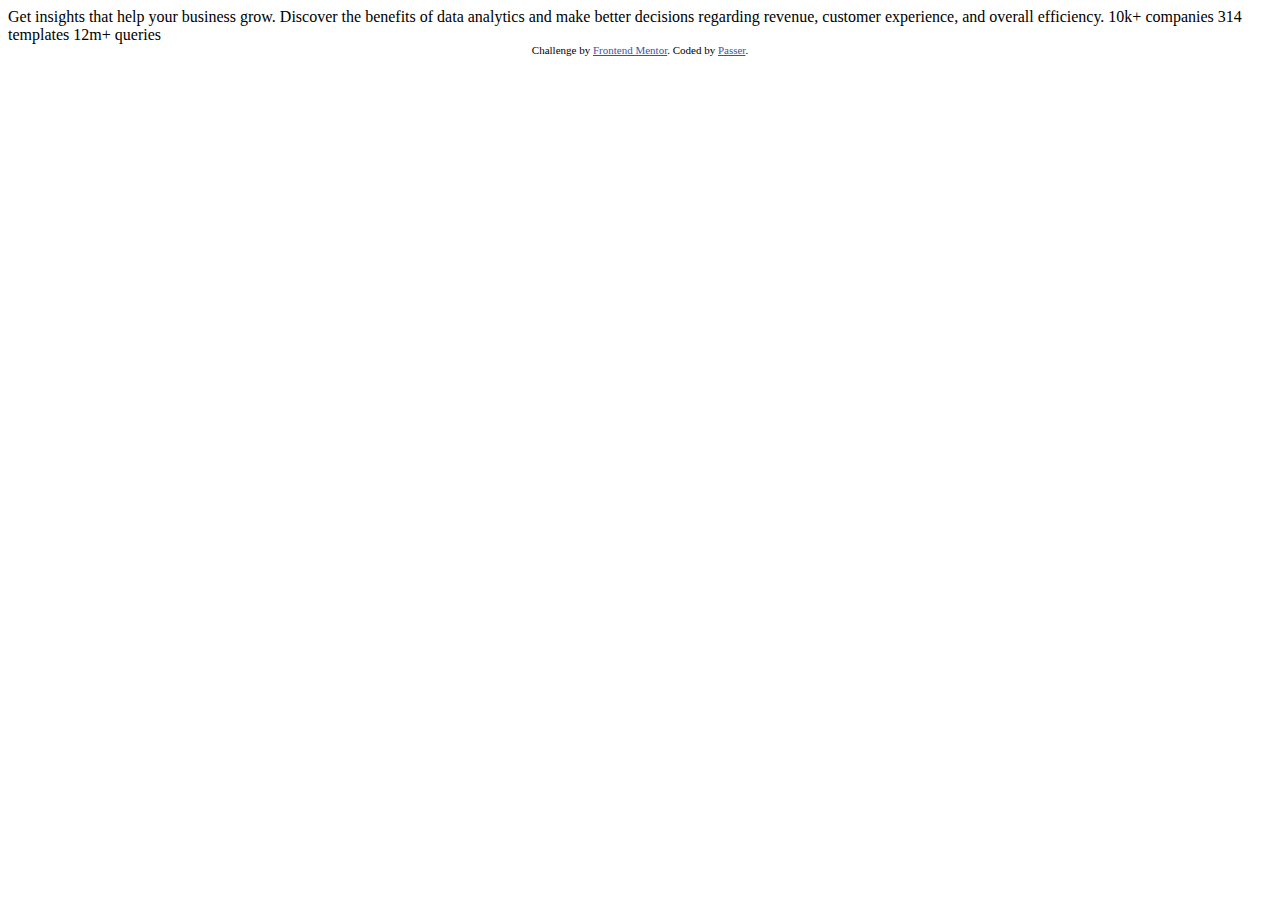
==== index.html @ 445983e6 "Add files via upload" ====
<!DOCTYPE html>
<html lang="en">
<head>
  <meta charset="UTF-8">
  <meta name="viewport" content="width=device-width, initial-scale=1.0"> <!-- displays site properly based on user's device -->

  <link rel="icon" type="image/png" sizes="32x32" href="./images/favicon-32x32.png">
  
  <title>Frontend Mentor | Stats preview card component</title>

  <!-- Feel free to remove these styles or customise in your own stylesheet 👍 -->
  <style>
    .attribution { font-size: 11px; text-align: center; }
    .attribution a { color: hsl(228, 45%, 44%); }
  </style>
</head>
<body>

  Get insights that help your business grow.

  Discover the benefits of data analytics and make better decisions regarding revenue, customer 
  experience, and overall efficiency.

  10k+ companies
  314 templates
  12m+ queries

  <div class="attribution">
    Challenge by <a href="https://www.frontendmentor.io?ref=challenge" target="_blank">Frontend Mentor</a>. 
    Coded by <a href="#">Passer</a>.
  </div>
</body>
</html>
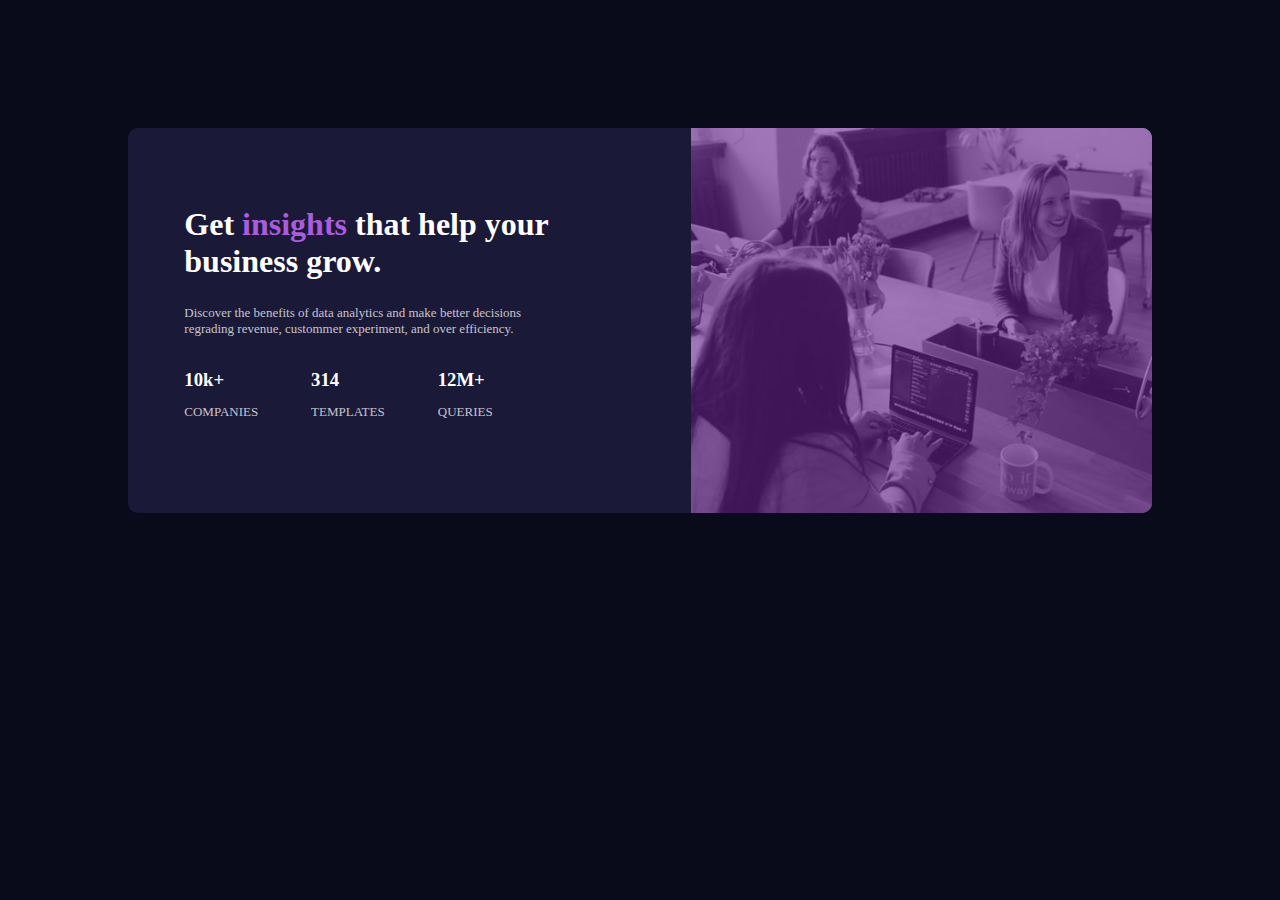
==== commit 5f515a90: "update" ====
--- a/index.html
+++ b/index.html
@@ -1,33 +1,43 @@
 <!DOCTYPE html>
 <html lang="en">
-<head>
-  <meta charset="UTF-8">
-  <meta name="viewport" content="width=device-width, initial-scale=1.0"> <!-- displays site properly based on user's device -->
+  <head>
+    <meta charset="UTF-8" />
+    <meta http-equiv="X-UA-Compatible" content="IE=edge" />
+    <meta name="viewport" content="width=1440px, initial-scale=1.0" />
+    <link rel="stylesheet" href="previewcard.css">
+    <title>Preview card for your Business</title>
+  </head>
+  <body>
+      <main>
 
-  <link rel="icon" type="image/png" sizes="32x32" href="./images/favicon-32x32.png">
-  
-  <title>Frontend Mentor | Stats preview card component</title>
-
-  <!-- Feel free to remove these styles or customise in your own stylesheet 👍 -->
-  <style>
-    .attribution { font-size: 11px; text-align: center; }
-    .attribution a { color: hsl(228, 45%, 44%); }
-  </style>
-</head>
-<body>
-
-  Get insights that help your business grow.
-
-  Discover the benefits of data analytics and make better decisions regarding revenue, customer 
-  experience, and overall efficiency.
-
-  10k+ companies
-  314 templates
-  12m+ queries
-
-  <div class="attribution">
-    Challenge by <a href="https://www.frontendmentor.io?ref=challenge" target="_blank">Frontend Mentor</a>. 
-    Coded by <a href="#">Passer</a>.
-  </div>
-</body>
-</html>+          <div class="content">
+            <h1>
+              Get <span class="text-pink">insights</span> that help your business
+              grow.
+            </h1>
+            <p>
+              Discover the benefits of data analytics and make better decisions
+              regrading revenue, custommer experiment, and over efficiency.
+            </p>
+      
+            <div class="analytic">
+              <div>
+                  <h3>10k+</h3>
+                  <p>COMPANIES</p>
+              </div>
+              <div>
+                  <h3>314</h3>
+                  <p>TEMPLATES</p>
+              </div>
+              <div>
+                  <h3>12M+</h3>
+                  <p>QUERIES</p>
+              </div>
+            </div>
+          </div>
+          <figure>
+              <img src="images/image-header-desktop.jpg" alt="Data analytic for Business">
+          </figure>
+      </main>
+  </body>
+</html>
--- a/previewcard.css
+++ b/previewcard.css
@@ -0,0 +1,81 @@
+@font-face {
+    font-family: Inter;
+    src: url(https://fonts.google.com/specimen/Inter);
+    font-weight: 400, 700;
+}
+@font-face {
+    font-family: Lexend Deca;
+    src: url(https://fonts.google.com/specimen/Lexend+Deca);
+    font-weight: 400;
+}
+
+body{
+    background-color: hsl(233, 47%, 7%);
+    margin: 0;
+}
+main{
+    background-color: hsl(244, 38%, 16%) !important;
+    font-family: Inter;
+    width: 80%;
+    height: fit-content;
+    margin: 10%;
+    border-radius: 10px;
+    display: grid;
+    grid-template-columns: 55% 45%;
+}
+
+.content{
+    padding: 10%;
+    padding-right: 15%;
+    flex-direction: column;
+    align-items: center;
+}
+h1{
+    color: hsl(0, 0%, 100%);
+    margin-bottom: 2vw;
+}
+.text-pink{
+    color: hsl(277, 64%, 61%) !important;
+}
+p{
+    color: hsla(0, 0%, 100%, 0.75);
+    text-align: left;
+    font-size: 13px;
+    margin-right: 5%;
+    padding-right: 15%;
+}
+
+.analytic{
+    font-family: Lexend Deca;
+    display: grid;
+    justify-content: flex-start;
+    grid-template-columns: repeat(3, 30%);
+    margin: 1vw 0 0 0;
+}
+h3{
+    color: hsl(0, 0%, 100%);
+    font-family: Inter;
+    margin-bottom: 0.1vw;
+}
+figure{
+    position: relative;
+    content: "";
+    width: 100%;
+    height: 100%;
+    margin: 0;
+}
+figure::before{
+  content: '';
+  position: absolute;
+  width: 100%;
+  height: 100%;
+  background: hsl(278, 62%, 35%);
+  border-radius: 0 10px 10px 0;
+  opacity: .6;
+  z-index: 1;
+}
+figure>img{
+    width: 100%;
+    height: 100%;
+    border-radius: 0 10px 10px 0;
+}